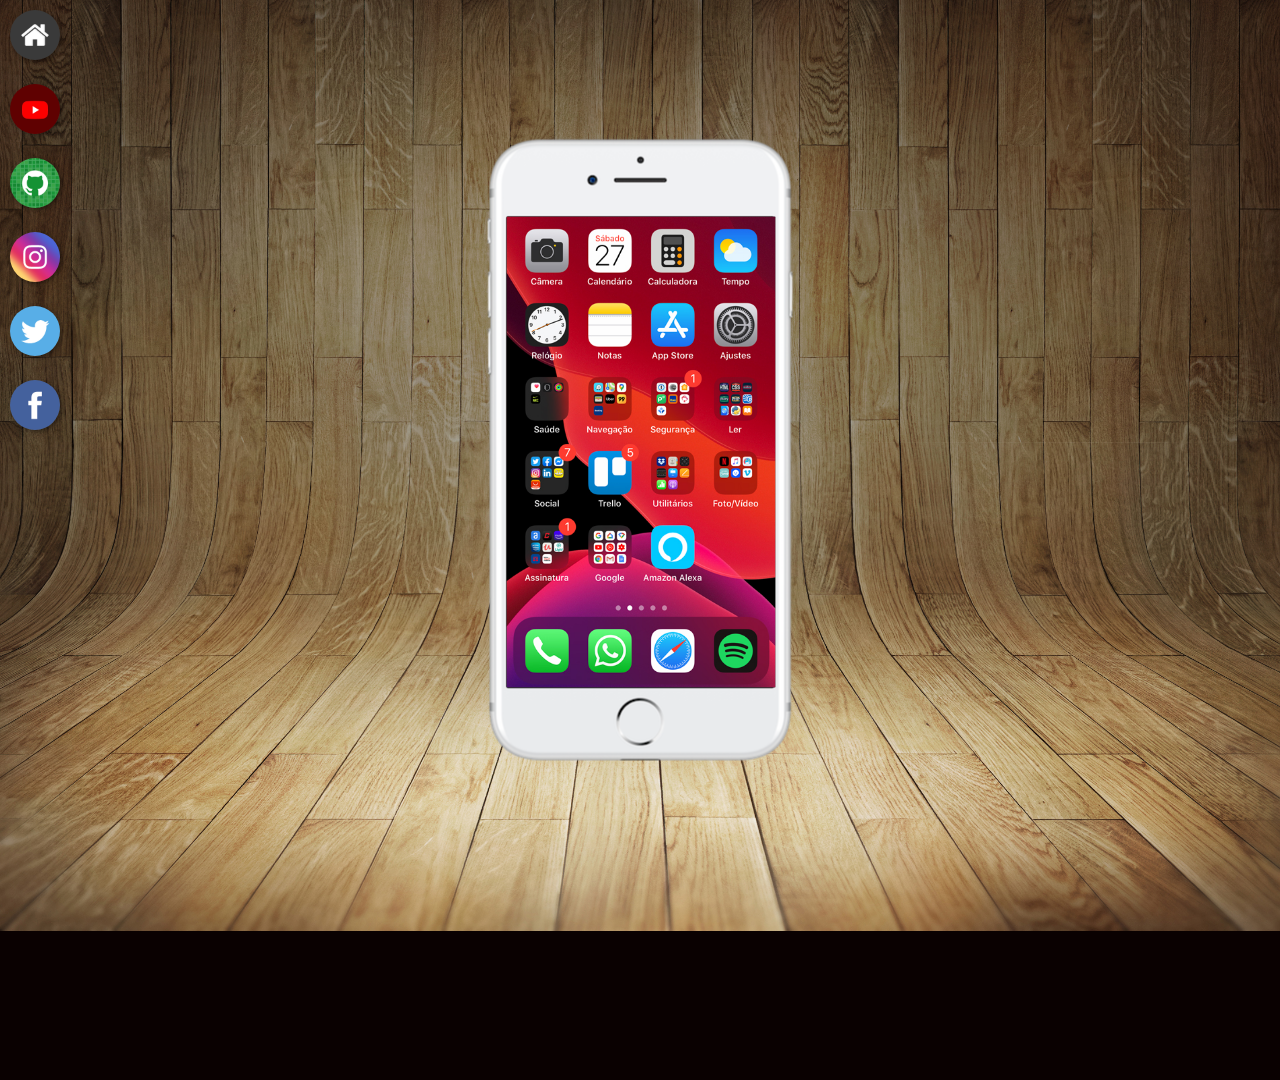
==== index.html @ b0a10da0 "Fiz toda estrutura de Iframe e coloquei botões lateral" ====
<!DOCTYPE html>
<html lang="pt-br">
<head>
    <meta charset="UTF-8">
    <meta name="viewport" content="width=device-width, initial-scale=1.0">
    <link rel="shortcut icon" href="favicon.ico" type="image/x-icon">
    <link rel="stylesheet" href="Estilo/style.css">
    <title>Projeto Redes Sociais</title>
</head>
<body>
    <main>
        <section id="telefone">
            <iframe src="home.html" frameborder="0" name="tela" id="tela"></iframe>
        </section>
        <section id="redes-sociais">
            <a href="#" target="tela"><img src="imagens/logo-home.jpg" alt="Home"></a><br>
            <a href="#" target="tela"><img src="imagens/logo-youtube.jpg" alt="YouTube"></a><br>
            <a href="#" target="tela"><img src="imagens/logo-github.jpg" alt="GitHub"></a><br>
            <a href="#" target="tela"><img src="imagens/logo-instagram.jpg" alt="Instagram"></a><br>
            <a href="#" target="tela"><img src="imagens/logo-twitter.jpg" alt="Twitter"></a><br>
            <a href="#" target="tela"><img src="imagens/logo-facebook.jpg" alt="Facebook"></a>
        </section>
    </main>
    
</body>
</html>
---- Estilo/style.css ----
@charset "UTF-8";

* {
    margin: 0px;
    padding: 0px;
    font-family: Arial, Helvetica, sans-serif;
}

html, body {
    height: 120vh;
    width: 100vw;
    background-color: rgb(10, 1, 1);
}

body {
    background: url('../imagens/fundo-madeira.jpg') no-repeat;
    background-size: cover;
    background-attachment: fixed;
}

main {
    height: 100vh;
    position: relative;
}

section#telefone {
    position: absolute;
    top: 50%;
    left: 50%;
    transform: translate(-50%, -50%);
    height: 627px;
    width:  311px;
    background-color: blue;
    background: url('../imagens/frame-iphone.png') no-repeat;

}

iframe#tela {
    position: relative;
    top: 80px;
    left: 22px;
    width: 269px;
    height: 471px;
}

section#redes-sociais img {
    width: 50px;
    margin: 10px;
    border-radius: 50%;
    box-shadow: 2px 2px 5px rgb(0, 0, 0, 0.400);
    box-sizing: border-box;
}

section#redes-sociais img:hover {
    border: 2px solid rgba(255, 255, 255,0.637);
    transform: translate(-3px, -3px);
    box-shadow: 5px 5px 5px rgba(0, 0, 0, 0.623);
    transition: transform .5s;
}
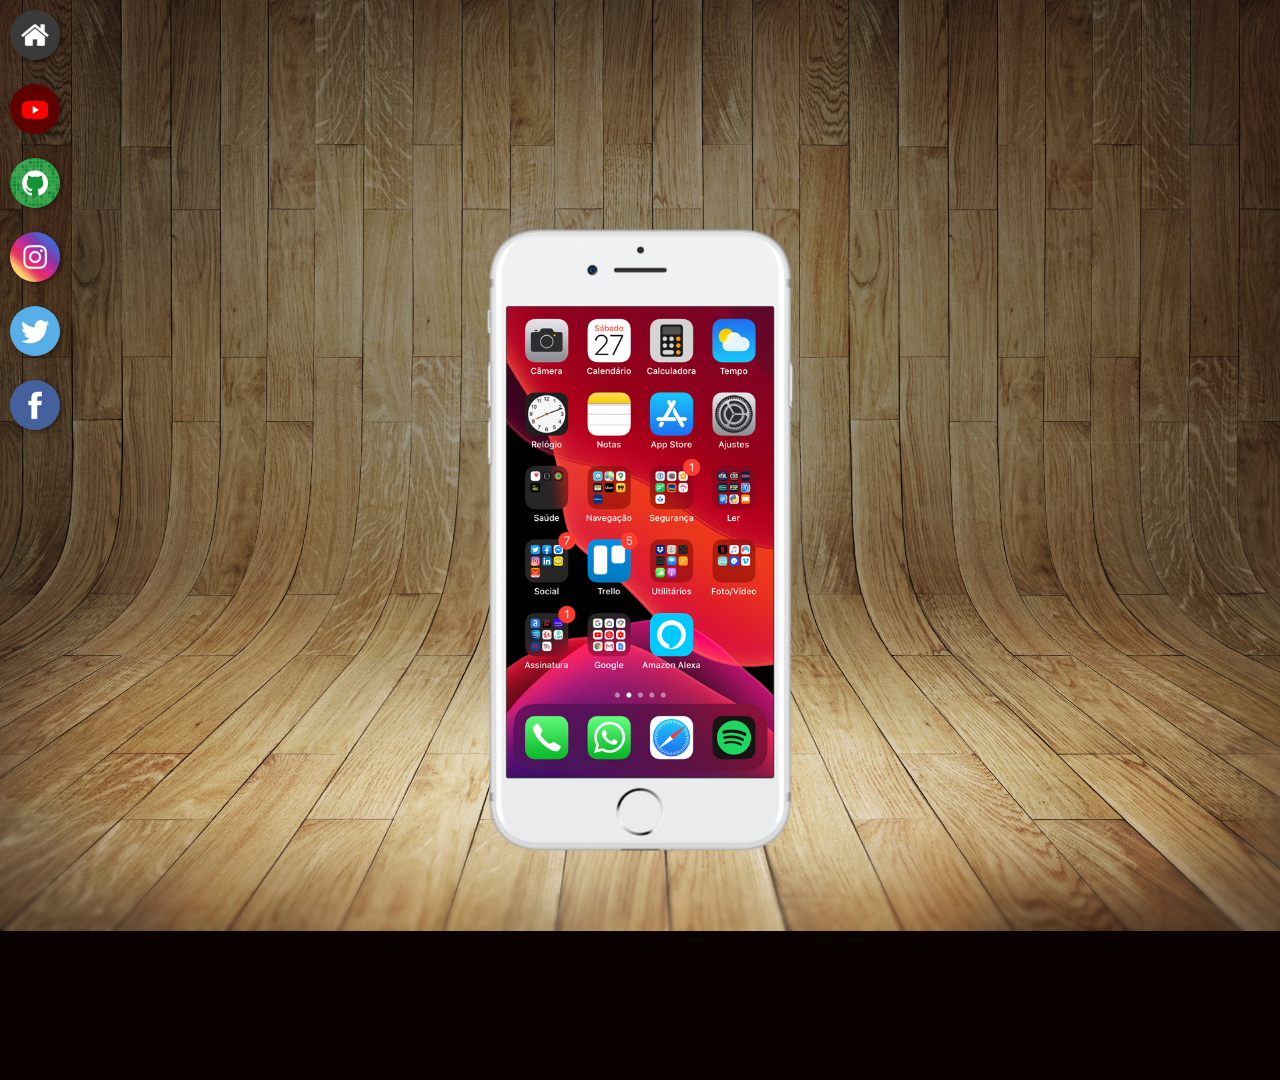
==== commit 6663f6d9: "Toda estrutura" ====
--- a/index.html
+++ b/index.html
@@ -13,12 +13,12 @@
             <iframe src="home.html" frameborder="0" name="tela" id="tela"></iframe>
         </section>
         <section id="redes-sociais">
-            <a href="#" target="tela"><img src="imagens/logo-home.jpg" alt="Home"></a><br>
-            <a href="#" target="tela"><img src="imagens/logo-youtube.jpg" alt="YouTube"></a><br>
-            <a href="#" target="tela"><img src="imagens/logo-github.jpg" alt="GitHub"></a><br>
-            <a href="#" target="tela"><img src="imagens/logo-instagram.jpg" alt="Instagram"></a><br>
-            <a href="#" target="tela"><img src="imagens/logo-twitter.jpg" alt="Twitter"></a><br>
-            <a href="#" target="tela"><img src="imagens/logo-facebook.jpg" alt="Facebook"></a>
+            <a href="home.html" target="tela"><img src="imagens/logo-home.jpg" alt="Home"></a><br>
+            <a href="youtube.html" target="tela"><img src="imagens/logo-youtube.jpg" alt="YouTube"></a><br>
+            <a href="github.html" target="tela"><img src="imagens/logo-github.jpg" alt="GitHub"></a><br>
+            <a href="instagram.html" target="tela"><img src="imagens/logo-instagram.jpg" alt="Instagram"></a><br>
+            <a href="x.html" target="tela"><img src="imagens/logo-twitter.jpg" alt="Twitter"></a><br>
+            <a href="facebook.html" target="tela"><img src="imagens/logo-facebook.jpg" alt="Facebook"></a>
         </section>
     </main>
     
--- a/Estilo/style.css
+++ b/Estilo/style.css
@@ -19,7 +19,7 @@
 }
 
 main {
-    height: 100vh;
+    height: 120vh;
     position: relative;
 }
 
@@ -39,7 +39,7 @@
     position: relative;
     top: 80px;
     left: 22px;
-    width: 269px;
+    width: 267px;
     height: 471px;
 }
 
